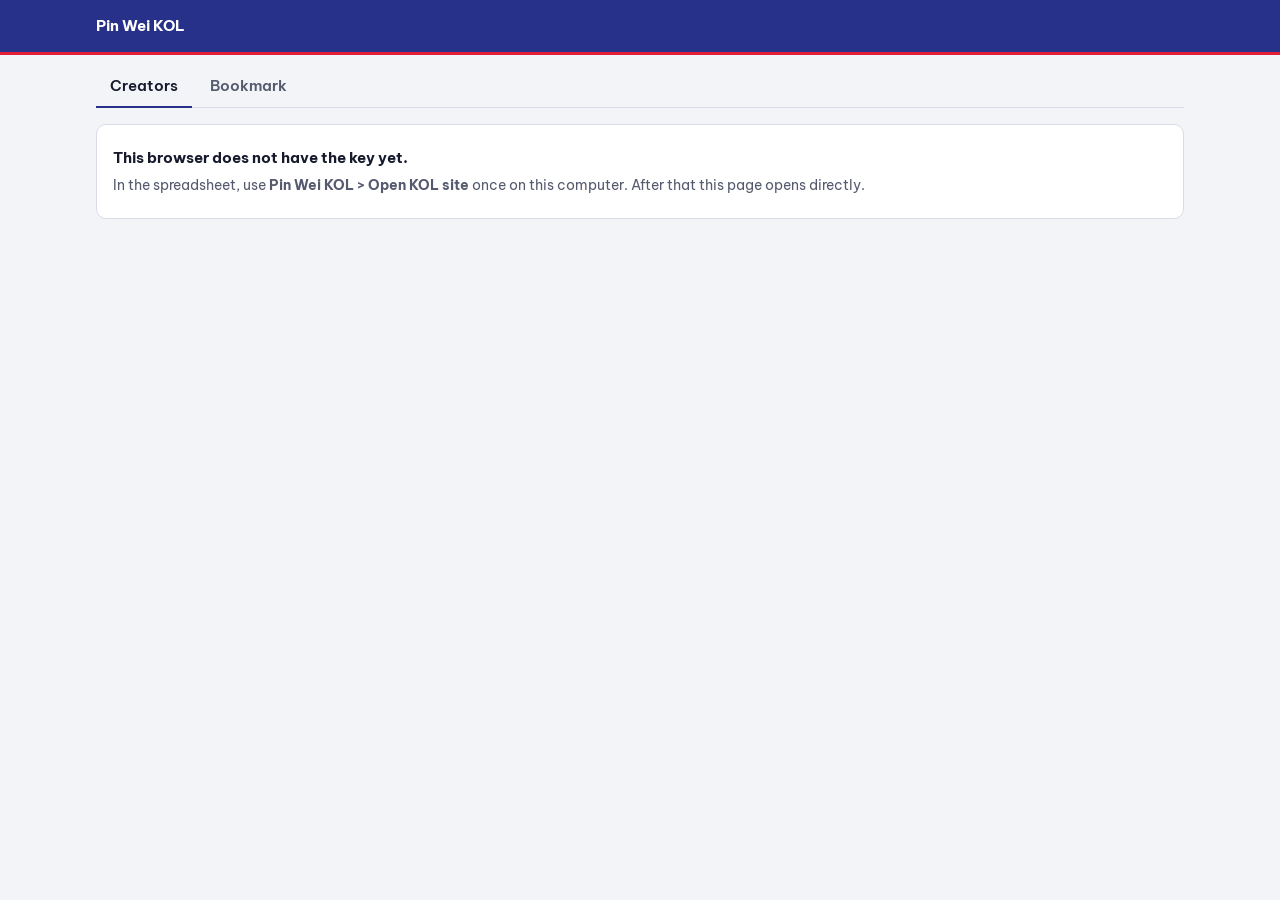
==== index.html @ bf18d28a "Publish site from PinWei_Marketing 1ddd1f8" ====
<!doctype html>
<html lang="en">
<head>
<meta charset="utf-8">
<meta name="viewport" content="width=device-width, initial-scale=1">
<meta name="robots" content="noindex">
<title>Pin Wei · KOL</title>
<link rel="preconnect" href="https://fonts.googleapis.com">
<link href="https://fonts.googleapis.com/css2?family=Be+Vietnam+Pro:wght@400;600;700&display=swap" rel="stylesheet">
<link rel="stylesheet" href="app.css">
</head>
<body>
<header class="top"><div class="wrap wide"><div class="brand">Pin Wei KOL</div></div></header>
<main class="wrap wide">
<nav class="tabs"><a href="#creators" class="on">Creators</a><a href="install.html">Bookmark</a></nav>
<div id="main"><p class="muted">Loading…</p></div>
</main>
<script src="config.js"></script>
<script src="common.js"></script>
<script src="kol.js"></script>
</body>
</html>
---- app.css ----
/* Generated by kol/tools/build.js from posting/Web.js, site/build.js and KOL_CSS. Do not edit. */
:root{--font:"Be Vietnam Pro",system-ui,-apple-system,"Segoe UI",Roboto,sans-serif;--bg:#f3f4f8;--fg:#171a2c;--muted:#555a6e;--card:#fff;--line:#d9dce8;--brand:#e21e36;--navy:#28318a;--navy-strong:#1e2570;--ok:#137035;--ok-bg:#e3f5e9;--warn:#9a5b00;--warn-bg:#fff2d6;--bad:#c3142a;--bad-bg:#fde8eb;color-scheme:light}*{box-sizing:border-box}body{margin:0;background:var(--bg);color:var(--fg);font:15px/1.5 var(--font);-webkit-font-smoothing:antialiased}.wrap{max-width:640px;margin:0 auto;padding:0 16px}.top{background:#28318a;color:#fff;border-bottom:3px solid var(--brand)}.top .wrap{display:flex;align-items:center;height:52px}.brand{font-weight:700}h1{font-size:20px;margin:20px 0 4px}p{margin:6px 0}.muted{color:var(--muted);font-size:14px}.panel{background:var(--card);border:1px solid var(--line);border-radius:10px;padding:16px;margin:16px 0}label{display:block;font-weight:600;font-size:14px;margin:12px 0 4px}label:first-child{margin-top:0}input[type=text],input[type=url],input[type=number],select,textarea{width:100%;font:inherit;color:var(--fg);background:var(--card);border:1px solid var(--line);border-radius:6px;padding:8px 10px}.pair{display:grid;grid-template-columns:1fr 1fr;gap:12px}.check{display:flex;gap:8px;align-items:center;font-weight:400;margin-top:14px}.url{font-size:13px;color:var(--muted);overflow-wrap:anywhere;margin-top:4px}button,.btn{display:inline-block;margin-top:16px;background:var(--navy);color:#fff;border:0;border-radius:6px;padding:9px 18px;font:inherit;font-weight:600;cursor:pointer;text-decoration:none}button:hover,.btn:hover{background:var(--navy-strong)}button:disabled{opacity:.6;cursor:default}.note{margin:12px 0 0;padding:8px 12px;border-radius:6px;font-size:14px}.note:empty{display:none}.ok{background:var(--ok-bg);color:var(--ok)}.warn{background:var(--warn-bg);color:var(--warn)}.bad{background:var(--bad-bg);color:var(--bad)}table{border-collapse:collapse;width:100%;font-size:14px}td{padding:4px 0;vertical-align:top}td:first-child{color:var(--muted);width:40%}.bm{display:inline-block;margin:8px 0;padding:6px 14px;border:1px dashed var(--navy);border-radius:6px;color:var(--fg);font-weight:600;text-decoration:none}ol{padding-left:20px}li{margin:4px 0}.wrap.wide{max-width:1120px}.tabs{display:flex;gap:4px;border-bottom:1px solid var(--line);margin:12px 0 16px}.tabs a{padding:8px 14px;color:var(--muted);text-decoration:none;font-weight:600;border-bottom:2px solid transparent;margin-bottom:-1px}.tabs a.on{color:var(--fg);border-color:var(--navy)}.plans{display:flex;flex-wrap:wrap;gap:8px;margin:10px 0}.plans a{padding:5px 12px;border:1px solid var(--line);border-radius:6px;color:var(--fg);text-decoration:none;font-size:14px;background:var(--card)}.plans a.on{border-color:var(--navy);font-weight:600}.bar{display:flex;align-items:center;gap:10px;margin:12px 0;max-width:420px}.bar label{margin:0;white-space:nowrap}table.list{border-collapse:separate;border-spacing:0;background:var(--card);border:1px solid var(--line);border-radius:10px;margin:8px 0 24px}.list th{text-align:left;font-size:13px;color:var(--muted);font-weight:600;padding:8px 10px}.list td{padding:8px 10px;border-top:1px solid var(--line)}.list td:first-child{color:inherit;width:auto}.list a{color:var(--navy);font-weight:600}.list button{margin:0 0 4px;padding:6px 12px;font-size:14px}.list button.alt{background:transparent;color:var(--fg);border:1px solid var(--line)}.list input,.list select{padding:6px 8px;font-size:14px;margin-bottom:4px;min-width:180px}.tag{font-size:12px;font-weight:600;border-radius:4px;padding:1px 6px;background:var(--warn-bg);color:var(--warn)}.small{font-size:13px}.okc{color:var(--ok)}.badc{color:var(--bad)}tr.done td{opacity:.6}.list textarea.txt{width:100%;min-width:260px;font-size:14px;margin-bottom:6px}.queue td:nth-child(2){width:46%}button.alt,.btn.alt{background:var(--card);color:var(--fg);border:1px solid var(--line)}button.alt:hover,.btn.alt:hover{background:var(--bg)}label.btn{display:inline-block;margin:0;font-weight:600;font-size:14px;padding:7px 14px;border-radius:6px;cursor:pointer}.compose-grid{display:grid;grid-template-columns:minmax(0,3fr) minmax(0,2fr);gap:20px;align-items:start;margin:8px 0 32px}.card{background:var(--card);border:1px solid var(--line);border-radius:10px;padding:16px}.card-title{font-size:17px;margin:0 0 12px;padding-bottom:10px;border-bottom:1px solid var(--line)}.postbox{width:100%;min-height:200px;font:17px/1.5 var(--font);color:var(--fg);border:0;padding:4px 0;resize:vertical;outline:none}.photo{margin:10px 0}.photo img{display:block;max-width:100%;max-height:360px;border-radius:8px;border:1px solid var(--line);margin-bottom:6px}.photo button{margin:0;padding:5px 12px;font-size:13px}.row{display:flex;align-items:center;gap:10px;margin:10px 0;flex-wrap:wrap}.targets{border:1px solid var(--line);border-radius:8px;padding:4px 12px}.targets .check{align-items:flex-start;margin:8px 0}.targets input{margin-top:4px}.actions{display:flex;gap:10px;justify-content:flex-end}.actions button{margin-top:4px}.result{margin-top:12px;font-size:14px}.result div{margin:4px 0}.recent .list{margin:0;border:0}.recent .list td{padding:8px 4px}.recent .list tr:first-child td{border-top:0}.st-draft{background:#eef0f5;color:var(--muted)}.st-approved{background:var(--warn-bg);color:var(--warn)}.st-published{background:var(--ok-bg);color:var(--ok)}@media (max-width:900px){.compose-grid{grid-template-columns:1fr}}@media (max-width:760px){.list thead{display:none}.list tr{display:block;border-top:1px solid var(--line);padding:6px 0}.list tr:first-child{border-top:0}.list td{display:block;border:0;padding:4px 12px}.list td[data-th]:before{content:attr(data-th);display:block;font-size:12px;color:var(--muted)}}.tab-body{min-height:200px}@media (max-width:520px){.tabs{overflow-x:auto;scrollbar-width:none}.tabs a{padding:8px 9px;white-space:nowrap;font-size:14px}}.foot{color:var(--muted);font-size:13px;margin:8px 0 32px}.foot a{color:var(--muted)}.card-title a{font-weight:400;margin-left:8px}:root{--s1:#2a78d6;--s2:#eb6834;--s3:#1baf7a;--st-good:#0ca30c;--st-warn:#fab219;--st-bad:#d03b3b;--st-none:#c3c2b7;--gridline:#e1e0d9;--axis:#898781}.dash-head p{margin:0 0 12px}.tiles{display:grid;grid-template-columns:repeat(auto-fit,minmax(160px,1fr));gap:12px;margin-bottom:16px}.tile{background:var(--card);border:1px solid var(--line);border-radius:10px;padding:12px 14px}.tile-label{font-size:13px;color:var(--muted)}.tile-value{font-size:26px;font-weight:600;line-height:1.3}.dash-grid{display:grid;grid-template-columns:minmax(0,3fr) minmax(0,2fr);gap:16px;margin-bottom:16px;align-items:start}#t-dash>.card{margin-bottom:16px}#t-dash table.list{margin:0;border:0}#t-dash .list tr:first-child td{border-top:1px solid var(--line)}.n{text-align:right;font-variant-numeric:tabular-nums}.legend{display:flex;flex-wrap:wrap;gap:6px 16px;font-size:13px;margin:4px 0 10px}.key{display:inline-flex;align-items:center;gap:6px}.swatch{display:inline-block;width:10px;height:10px;border-radius:2px;margin-right:4px;vertical-align:middle}.chart{position:relative;display:flex;gap:8px;padding:18px 0 24px}.yaxis{height:var(--h);display:flex;flex-direction:column;justify-content:space-between;font-size:12px;color:var(--axis);font-variant-numeric:tabular-nums;text-align:right;min-width:20px;transform:translateY(7px)}.plot{position:relative;flex:1;height:var(--h);border-bottom:1px solid #c3c2b7}.grid{position:absolute;left:0;right:0;height:1px;background:var(--gridline)}.cols{position:absolute;inset:0;display:flex;justify-content:space-around;align-items:flex-end}.col{position:relative;height:100%;display:flex;flex-direction:column;justify-content:flex-end;align-items:center;flex:1;outline:none;cursor:default}.col:hover .stack,.col:focus .stack{filter:brightness(0.92)}.cap{font-size:12px;color:var(--muted);margin-bottom:2px;font-variant-numeric:tabular-nums}.stack{width:24px;max-width:70%;display:flex;flex-direction:column-reverse;gap:2px}.seg{min-height:2px}.seg.top{border-radius:4px 4px 0 0}.xlab{position:absolute;top:100%;margin-top:4px;font-size:12px;color:var(--axis);white-space:nowrap}.tip{position:absolute;z-index:2;background:var(--card);border:1px solid var(--line);border-radius:8px;padding:8px 10px;font-size:13px;box-shadow:0 4px 14px rgba(0,0,0,.12);pointer-events:none;min-width:130px}.sbar{display:flex;gap:2px;height:16px;border-radius:4px;overflow:hidden;margin:8px 0 12px}.sseg{min-width:4px}@media (max-width:900px){.dash-grid{grid-template-columns:1fr}}.scroll-x{overflow-x:auto}@media (max-width:760px){.dash-table thead{display:table-header-group}.dash-table tr{display:table-row;padding:0}.dash-table td{display:table-cell;padding:6px 8px;border-top:1px solid var(--line)}.dash-table th{padding:6px 8px;white-space:nowrap}}input[type=search]{font:inherit;color:var(--fg);background:var(--card);border:1px solid var(--line);border-radius:6px;padding:7px 10px}.qbar{display:flex;align-items:center;gap:10px;flex-wrap:wrap;margin:12px 0}.qbar label{margin:0;white-space:nowrap}.qbar input[type=text]{width:180px}.qbar input[type=search]{flex:1;min-width:160px;max-width:320px}.qbar button{margin:0;padding:7px 14px;font-size:14px}.qbar .check.inline{margin:0;font-weight:400}.qsum{font-size:14px;margin:8px 0}.qsum a{color:var(--navy)}.qtable td{vertical-align:middle;padding:7px 10px}.qtable .qg a{font-weight:600}.qtable .qs{white-space:nowrap}.qtable .qs input{width:150px;min-width:0;margin:0 6px 0 0}.qtable .qs select{width:auto;min-width:0;margin:0 6px 0 0}.qtable button{margin:0}.qtable .qa,.qtable .qx{white-space:nowrap;width:1%}.qtext{padding:10px 14px;margin:8px 0}.qtext-line{display:flex;align-items:center;gap:12px}.qtext-line b{white-space:nowrap;font-size:14px}.qtext-preview{flex:1;min-width:0;white-space:nowrap;overflow:hidden;text-overflow:ellipsis}.qtext label{margin:0 0 6px}.qtext textarea{font-size:15px}.qtext .row{margin:8px 0 0}.qtext .row button{margin:0}.link-btn{background:none!important;border:0;color:var(--navy);font-weight:600;padding:4px 2px!important;margin:0!important;font-size:14px;cursor:pointer}.link-btn:hover{text-decoration:underline}.qx .link-btn,.mtoggle{color:var(--muted)}.link-btn[data-armed]{color:var(--bad)}.msgline{min-height:20px;margin:-16px 0 8px}.msgline a{color:var(--navy);font-weight:600}.pager{display:flex;align-items:center;gap:12px;margin:0 0 24px}.pager button{margin:0;padding:6px 14px;font-size:14px}.addgroup{margin:8px 0 12px;padding:10px 16px}.addgroup summary{cursor:pointer;font-weight:600;color:var(--navy)}.addgrid{display:grid;grid-template-columns:repeat(7,minmax(0,1fr));gap:8px 12px;margin-top:10px}.addgrid .wide{grid-column:span 2}.addgrid label{margin:0 0 4px}.addgroup .row button{margin:0}.mtable td{vertical-align:middle}.mtable input,.mtable select{min-width:0;margin:0}.mtable input[type=number]{width:70px}.mtable input.mn{min-width:140px}.mtable tr.off td{background:var(--bg)}.mtable tr.off a{color:var(--muted)}.nowrap{white-space:nowrap}@media (max-width:900px){.addgrid{grid-template-columns:1fr 1fr}.addgrid .wide{grid-column:span 2}}@media (max-width:760px){table.qtable,.qtable tbody{display:block}.qtable tr[data-i]{display:flex;flex-wrap:wrap;align-items:center;gap:4px 8px;padding:8px 12px}.qtable td{padding:0;width:auto!important}.qtable .qg{flex:0 0 100%}.qtable .qs{order:5;flex:0 0 100%;display:flex;gap:6px}.qtable .qs input{flex:1;width:0}.qtable .qs select,.qtable .qs input{margin:0}.msgline{margin-top:0}.qtext-line{flex-wrap:wrap}.qtext-preview{flex:0 0 100%;order:3}}.ctable td{vertical-align:middle}.ctable .who a{font-weight:600}.ctable .n{text-align:right;font-variant-numeric:tabular-nums;white-space:nowrap}.st{font-size:12px;font-weight:600;border-radius:4px;padding:1px 6px;background:#eef0f5;color:var(--muted)}.st-approved{background:var(--ok-bg);color:var(--ok)}.st-rejected,.st-archived{background:var(--bad-bg);color:var(--bad)}.st-classified{background:var(--warn-bg);color:var(--warn)}.cbar select{width:auto;min-width:0;padding:7px 10px}.addcreator{margin:8px 0 12px;padding:10px 16px}.addcreator summary{cursor:pointer;font-weight:600;color:var(--navy)}.addcreator .grid{display:grid;grid-template-columns:2fr 1fr 1fr;gap:8px 12px;margin-top:10px}.addcreator .grid .wide{grid-column:1/-1}.addcreator label{margin:0 0 4px}.addcreator .row button{margin:0}.caps{font-size:13px;color:var(--muted);margin:4px 0 0;padding-left:18px}.caps li{margin:2px 0}.cgrid{display:grid;grid-template-columns:repeat(4,minmax(0,1fr));gap:0 12px;align-items:end}.cgrid .w2{grid-column:span 2}.cgrid .check{margin:0 0 10px}#f label{margin-top:10px}#f textarea{resize:vertical}@media (max-width:760px){.addcreator .grid{grid-template-columns:1fr}table.ctable,.ctable tbody{display:block}.ctable tr{display:flex;flex-wrap:wrap;align-items:baseline;gap:2px 12px;padding:8px 12px}.ctable td{padding:0;font-size:13px}.ctable td.who{flex:0 0 100%;font-size:14px}.ctable td[data-th]:before{display:inline;font-size:13px;content:attr(data-th) ": "}.ctable td.who:before,.ctable td.stc:before{content:none}.ctable td.nt{flex:0 0 100%}.ctable td.nt:empty{display:none}.ctable .n{text-align:left}}@media (max-width:560px){.cgrid{grid-template-columns:1fr 1fr}}
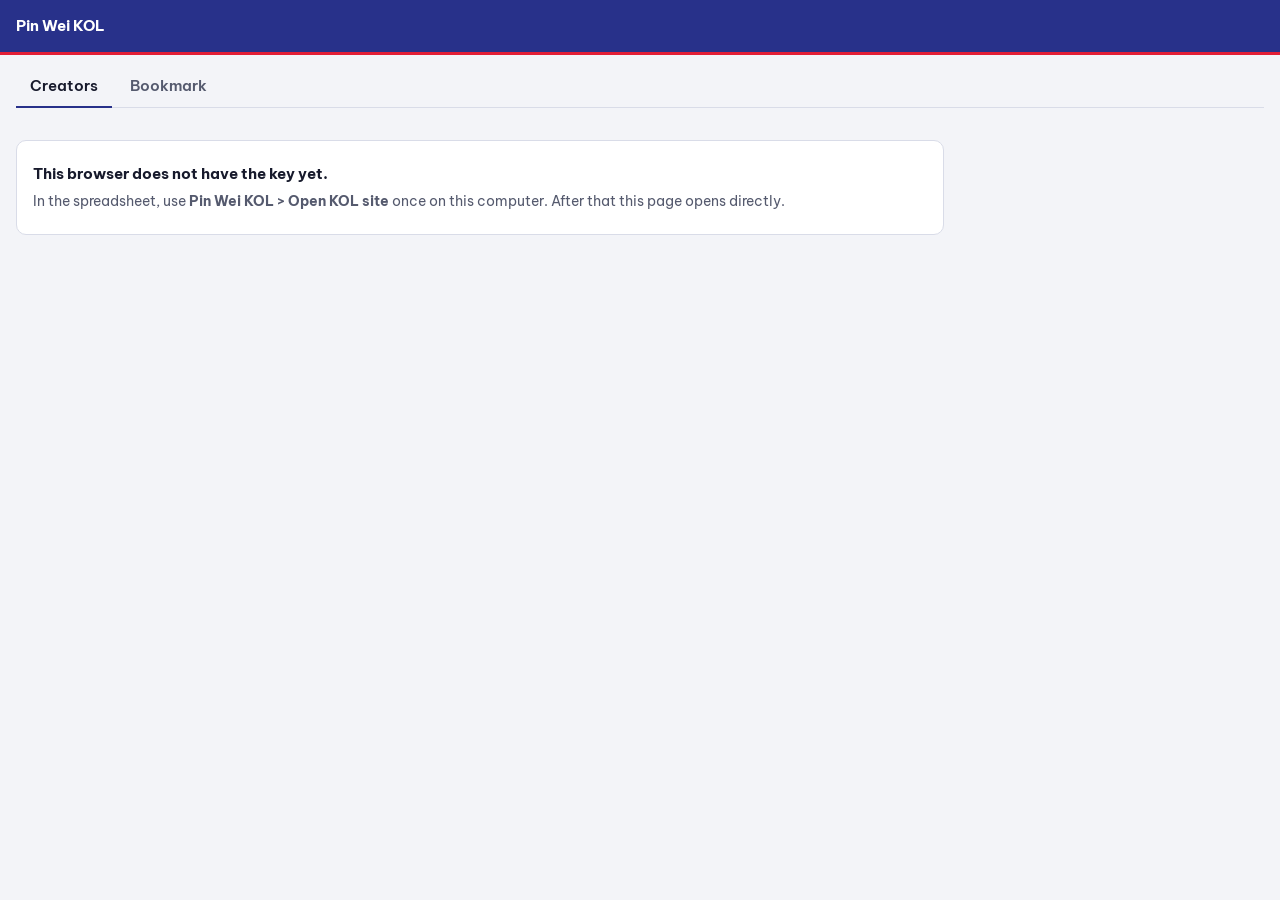
==== commit 42f526fe: "Publish site from PinWei_Marketing ca336af" ====
--- a/index.html
+++ b/index.html
@@ -10,10 +10,10 @@
 <link rel="stylesheet" href="app.css">
 </head>
 <body>
-<header class="top"><div class="wrap wide"><div class="brand">Pin Wei KOL</div></div></header>
-<main class="wrap wide">
+<header class="top"><div class="wrap xwide"><div class="brand">Pin Wei KOL</div></div></header>
+<main class="wrap xwide">
 <nav class="tabs"><a href="#creators" class="on">Creators</a><a href="install.html">Bookmark</a></nav>
-<div id="main"><p class="muted">Loading…</p></div>
+<div class="kgrid"><div id="main"><p class="muted">Loading…</p></div><aside id="aipanel" class="aipanel"></aside></div>
 </main>
 <script src="config.js"></script>
 <script src="common.js"></script>
--- a/app.css
+++ b/app.css
@@ -1,2 +1,2 @@
 /* Generated by kol/tools/build.js from posting/Web.js, site/build.js and KOL_CSS. Do not edit. */
-:root{--font:"Be Vietnam Pro",system-ui,-apple-system,"Segoe UI",Roboto,sans-serif;--bg:#f3f4f8;--fg:#171a2c;--muted:#555a6e;--card:#fff;--line:#d9dce8;--brand:#e21e36;--navy:#28318a;--navy-strong:#1e2570;--ok:#137035;--ok-bg:#e3f5e9;--warn:#9a5b00;--warn-bg:#fff2d6;--bad:#c3142a;--bad-bg:#fde8eb;color-scheme:light}*{box-sizing:border-box}body{margin:0;background:var(--bg);color:var(--fg);font:15px/1.5 var(--font);-webkit-font-smoothing:antialiased}.wrap{max-width:640px;margin:0 auto;padding:0 16px}.top{background:#28318a;color:#fff;border-bottom:3px solid var(--brand)}.top .wrap{display:flex;align-items:center;height:52px}.brand{font-weight:700}h1{font-size:20px;margin:20px 0 4px}p{margin:6px 0}.muted{color:var(--muted);font-size:14px}.panel{background:var(--card);border:1px solid var(--line);border-radius:10px;padding:16px;margin:16px 0}label{display:block;font-weight:600;font-size:14px;margin:12px 0 4px}label:first-child{margin-top:0}input[type=text],input[type=url],input[type=number],select,textarea{width:100%;font:inherit;color:var(--fg);background:var(--card);border:1px solid var(--line);border-radius:6px;padding:8px 10px}.pair{display:grid;grid-template-columns:1fr 1fr;gap:12px}.check{display:flex;gap:8px;align-items:center;font-weight:400;margin-top:14px}.url{font-size:13px;color:var(--muted);overflow-wrap:anywhere;margin-top:4px}button,.btn{display:inline-block;margin-top:16px;background:var(--navy);color:#fff;border:0;border-radius:6px;padding:9px 18px;font:inherit;font-weight:600;cursor:pointer;text-decoration:none}button:hover,.btn:hover{background:var(--navy-strong)}button:disabled{opacity:.6;cursor:default}.note{margin:12px 0 0;padding:8px 12px;border-radius:6px;font-size:14px}.note:empty{display:none}.ok{background:var(--ok-bg);color:var(--ok)}.warn{background:var(--warn-bg);color:var(--warn)}.bad{background:var(--bad-bg);color:var(--bad)}table{border-collapse:collapse;width:100%;font-size:14px}td{padding:4px 0;vertical-align:top}td:first-child{color:var(--muted);width:40%}.bm{display:inline-block;margin:8px 0;padding:6px 14px;border:1px dashed var(--navy);border-radius:6px;color:var(--fg);font-weight:600;text-decoration:none}ol{padding-left:20px}li{margin:4px 0}.wrap.wide{max-width:1120px}.tabs{display:flex;gap:4px;border-bottom:1px solid var(--line);margin:12px 0 16px}.tabs a{padding:8px 14px;color:var(--muted);text-decoration:none;font-weight:600;border-bottom:2px solid transparent;margin-bottom:-1px}.tabs a.on{color:var(--fg);border-color:var(--navy)}.plans{display:flex;flex-wrap:wrap;gap:8px;margin:10px 0}.plans a{padding:5px 12px;border:1px solid var(--line);border-radius:6px;color:var(--fg);text-decoration:none;font-size:14px;background:var(--card)}.plans a.on{border-color:var(--navy);font-weight:600}.bar{display:flex;align-items:center;gap:10px;margin:12px 0;max-width:420px}.bar label{margin:0;white-space:nowrap}table.list{border-collapse:separate;border-spacing:0;background:var(--card);border:1px solid var(--line);border-radius:10px;margin:8px 0 24px}.list th{text-align:left;font-size:13px;color:var(--muted);font-weight:600;padding:8px 10px}.list td{padding:8px 10px;border-top:1px solid var(--line)}.list td:first-child{color:inherit;width:auto}.list a{color:var(--navy);font-weight:600}.list button{margin:0 0 4px;padding:6px 12px;font-size:14px}.list button.alt{background:transparent;color:var(--fg);border:1px solid var(--line)}.list input,.list select{padding:6px 8px;font-size:14px;margin-bottom:4px;min-width:180px}.tag{font-size:12px;font-weight:600;border-radius:4px;padding:1px 6px;background:var(--warn-bg);color:var(--warn)}.small{font-size:13px}.okc{color:var(--ok)}.badc{color:var(--bad)}tr.done td{opacity:.6}.list textarea.txt{width:100%;min-width:260px;font-size:14px;margin-bottom:6px}.queue td:nth-child(2){width:46%}button.alt,.btn.alt{background:var(--card);color:var(--fg);border:1px solid var(--line)}button.alt:hover,.btn.alt:hover{background:var(--bg)}label.btn{display:inline-block;margin:0;font-weight:600;font-size:14px;padding:7px 14px;border-radius:6px;cursor:pointer}.compose-grid{display:grid;grid-template-columns:minmax(0,3fr) minmax(0,2fr);gap:20px;align-items:start;margin:8px 0 32px}.card{background:var(--card);border:1px solid var(--line);border-radius:10px;padding:16px}.card-title{font-size:17px;margin:0 0 12px;padding-bottom:10px;border-bottom:1px solid var(--line)}.postbox{width:100%;min-height:200px;font:17px/1.5 var(--font);color:var(--fg);border:0;padding:4px 0;resize:vertical;outline:none}.photo{margin:10px 0}.photo img{display:block;max-width:100%;max-height:360px;border-radius:8px;border:1px solid var(--line);margin-bottom:6px}.photo button{margin:0;padding:5px 12px;font-size:13px}.row{display:flex;align-items:center;gap:10px;margin:10px 0;flex-wrap:wrap}.targets{border:1px solid var(--line);border-radius:8px;padding:4px 12px}.targets .check{align-items:flex-start;margin:8px 0}.targets input{margin-top:4px}.actions{display:flex;gap:10px;justify-content:flex-end}.actions button{margin-top:4px}.result{margin-top:12px;font-size:14px}.result div{margin:4px 0}.recent .list{margin:0;border:0}.recent .list td{padding:8px 4px}.recent .list tr:first-child td{border-top:0}.st-draft{background:#eef0f5;color:var(--muted)}.st-approved{background:var(--warn-bg);color:var(--warn)}.st-published{background:var(--ok-bg);color:var(--ok)}@media (max-width:900px){.compose-grid{grid-template-columns:1fr}}@media (max-width:760px){.list thead{display:none}.list tr{display:block;border-top:1px solid var(--line);padding:6px 0}.list tr:first-child{border-top:0}.list td{display:block;border:0;padding:4px 12px}.list td[data-th]:before{content:attr(data-th);display:block;font-size:12px;color:var(--muted)}}.tab-body{min-height:200px}@media (max-width:520px){.tabs{overflow-x:auto;scrollbar-width:none}.tabs a{padding:8px 9px;white-space:nowrap;font-size:14px}}.foot{color:var(--muted);font-size:13px;margin:8px 0 32px}.foot a{color:var(--muted)}.card-title a{font-weight:400;margin-left:8px}:root{--s1:#2a78d6;--s2:#eb6834;--s3:#1baf7a;--st-good:#0ca30c;--st-warn:#fab219;--st-bad:#d03b3b;--st-none:#c3c2b7;--gridline:#e1e0d9;--axis:#898781}.dash-head p{margin:0 0 12px}.tiles{display:grid;grid-template-columns:repeat(auto-fit,minmax(160px,1fr));gap:12px;margin-bottom:16px}.tile{background:var(--card);border:1px solid var(--line);border-radius:10px;padding:12px 14px}.tile-label{font-size:13px;color:var(--muted)}.tile-value{font-size:26px;font-weight:600;line-height:1.3}.dash-grid{display:grid;grid-template-columns:minmax(0,3fr) minmax(0,2fr);gap:16px;margin-bottom:16px;align-items:start}#t-dash>.card{margin-bottom:16px}#t-dash table.list{margin:0;border:0}#t-dash .list tr:first-child td{border-top:1px solid var(--line)}.n{text-align:right;font-variant-numeric:tabular-nums}.legend{display:flex;flex-wrap:wrap;gap:6px 16px;font-size:13px;margin:4px 0 10px}.key{display:inline-flex;align-items:center;gap:6px}.swatch{display:inline-block;width:10px;height:10px;border-radius:2px;margin-right:4px;vertical-align:middle}.chart{position:relative;display:flex;gap:8px;padding:18px 0 24px}.yaxis{height:var(--h);display:flex;flex-direction:column;justify-content:space-between;font-size:12px;color:var(--axis);font-variant-numeric:tabular-nums;text-align:right;min-width:20px;transform:translateY(7px)}.plot{position:relative;flex:1;height:var(--h);border-bottom:1px solid #c3c2b7}.grid{position:absolute;left:0;right:0;height:1px;background:var(--gridline)}.cols{position:absolute;inset:0;display:flex;justify-content:space-around;align-items:flex-end}.col{position:relative;height:100%;display:flex;flex-direction:column;justify-content:flex-end;align-items:center;flex:1;outline:none;cursor:default}.col:hover .stack,.col:focus .stack{filter:brightness(0.92)}.cap{font-size:12px;color:var(--muted);margin-bottom:2px;font-variant-numeric:tabular-nums}.stack{width:24px;max-width:70%;display:flex;flex-direction:column-reverse;gap:2px}.seg{min-height:2px}.seg.top{border-radius:4px 4px 0 0}.xlab{position:absolute;top:100%;margin-top:4px;font-size:12px;color:var(--axis);white-space:nowrap}.tip{position:absolute;z-index:2;background:var(--card);border:1px solid var(--line);border-radius:8px;padding:8px 10px;font-size:13px;box-shadow:0 4px 14px rgba(0,0,0,.12);pointer-events:none;min-width:130px}.sbar{display:flex;gap:2px;height:16px;border-radius:4px;overflow:hidden;margin:8px 0 12px}.sseg{min-width:4px}@media (max-width:900px){.dash-grid{grid-template-columns:1fr}}.scroll-x{overflow-x:auto}@media (max-width:760px){.dash-table thead{display:table-header-group}.dash-table tr{display:table-row;padding:0}.dash-table td{display:table-cell;padding:6px 8px;border-top:1px solid var(--line)}.dash-table th{padding:6px 8px;white-space:nowrap}}input[type=search]{font:inherit;color:var(--fg);background:var(--card);border:1px solid var(--line);border-radius:6px;padding:7px 10px}.qbar{display:flex;align-items:center;gap:10px;flex-wrap:wrap;margin:12px 0}.qbar label{margin:0;white-space:nowrap}.qbar input[type=text]{width:180px}.qbar input[type=search]{flex:1;min-width:160px;max-width:320px}.qbar button{margin:0;padding:7px 14px;font-size:14px}.qbar .check.inline{margin:0;font-weight:400}.qsum{font-size:14px;margin:8px 0}.qsum a{color:var(--navy)}.qtable td{vertical-align:middle;padding:7px 10px}.qtable .qg a{font-weight:600}.qtable .qs{white-space:nowrap}.qtable .qs input{width:150px;min-width:0;margin:0 6px 0 0}.qtable .qs select{width:auto;min-width:0;margin:0 6px 0 0}.qtable button{margin:0}.qtable .qa,.qtable .qx{white-space:nowrap;width:1%}.qtext{padding:10px 14px;margin:8px 0}.qtext-line{display:flex;align-items:center;gap:12px}.qtext-line b{white-space:nowrap;font-size:14px}.qtext-preview{flex:1;min-width:0;white-space:nowrap;overflow:hidden;text-overflow:ellipsis}.qtext label{margin:0 0 6px}.qtext textarea{font-size:15px}.qtext .row{margin:8px 0 0}.qtext .row button{margin:0}.link-btn{background:none!important;border:0;color:var(--navy);font-weight:600;padding:4px 2px!important;margin:0!important;font-size:14px;cursor:pointer}.link-btn:hover{text-decoration:underline}.qx .link-btn,.mtoggle{color:var(--muted)}.link-btn[data-armed]{color:var(--bad)}.msgline{min-height:20px;margin:-16px 0 8px}.msgline a{color:var(--navy);font-weight:600}.pager{display:flex;align-items:center;gap:12px;margin:0 0 24px}.pager button{margin:0;padding:6px 14px;font-size:14px}.addgroup{margin:8px 0 12px;padding:10px 16px}.addgroup summary{cursor:pointer;font-weight:600;color:var(--navy)}.addgrid{display:grid;grid-template-columns:repeat(7,minmax(0,1fr));gap:8px 12px;margin-top:10px}.addgrid .wide{grid-column:span 2}.addgrid label{margin:0 0 4px}.addgroup .row button{margin:0}.mtable td{vertical-align:middle}.mtable input,.mtable select{min-width:0;margin:0}.mtable input[type=number]{width:70px}.mtable input.mn{min-width:140px}.mtable tr.off td{background:var(--bg)}.mtable tr.off a{color:var(--muted)}.nowrap{white-space:nowrap}@media (max-width:900px){.addgrid{grid-template-columns:1fr 1fr}.addgrid .wide{grid-column:span 2}}@media (max-width:760px){table.qtable,.qtable tbody{display:block}.qtable tr[data-i]{display:flex;flex-wrap:wrap;align-items:center;gap:4px 8px;padding:8px 12px}.qtable td{padding:0;width:auto!important}.qtable .qg{flex:0 0 100%}.qtable .qs{order:5;flex:0 0 100%;display:flex;gap:6px}.qtable .qs input{flex:1;width:0}.qtable .qs select,.qtable .qs input{margin:0}.msgline{margin-top:0}.qtext-line{flex-wrap:wrap}.qtext-preview{flex:0 0 100%;order:3}}.ctable td{vertical-align:middle}.ctable .who a{font-weight:600}.ctable .n{text-align:right;font-variant-numeric:tabular-nums;white-space:nowrap}.st{font-size:12px;font-weight:600;border-radius:4px;padding:1px 6px;background:#eef0f5;color:var(--muted)}.st-approved{background:var(--ok-bg);color:var(--ok)}.st-rejected,.st-archived{background:var(--bad-bg);color:var(--bad)}.st-classified{background:var(--warn-bg);color:var(--warn)}.cbar select{width:auto;min-width:0;padding:7px 10px}.addcreator{margin:8px 0 12px;padding:10px 16px}.addcreator summary{cursor:pointer;font-weight:600;color:var(--navy)}.addcreator .grid{display:grid;grid-template-columns:2fr 1fr 1fr;gap:8px 12px;margin-top:10px}.addcreator .grid .wide{grid-column:1/-1}.addcreator label{margin:0 0 4px}.addcreator .row button{margin:0}.caps{font-size:13px;color:var(--muted);margin:4px 0 0;padding-left:18px}.caps li{margin:2px 0}.cgrid{display:grid;grid-template-columns:repeat(4,minmax(0,1fr));gap:0 12px;align-items:end}.cgrid .w2{grid-column:span 2}.cgrid .check{margin:0 0 10px}#f label{margin-top:10px}#f textarea{resize:vertical}@media (max-width:760px){.addcreator .grid{grid-template-columns:1fr}table.ctable,.ctable tbody{display:block}.ctable tr{display:flex;flex-wrap:wrap;align-items:baseline;gap:2px 12px;padding:8px 12px}.ctable td{padding:0;font-size:13px}.ctable td.who{flex:0 0 100%;font-size:14px}.ctable td[data-th]:before{display:inline;font-size:13px;content:attr(data-th) ": "}.ctable td.who:before,.ctable td.stc:before{content:none}.ctable td.nt{flex:0 0 100%}.ctable td.nt:empty{display:none}.ctable .n{text-align:left}}@media (max-width:560px){.cgrid{grid-template-columns:1fr 1fr}}
+:root{--font:"Be Vietnam Pro",system-ui,-apple-system,"Segoe UI",Roboto,sans-serif;--bg:#f3f4f8;--fg:#171a2c;--muted:#555a6e;--card:#fff;--line:#d9dce8;--brand:#e21e36;--navy:#28318a;--navy-strong:#1e2570;--ok:#137035;--ok-bg:#e3f5e9;--warn:#9a5b00;--warn-bg:#fff2d6;--bad:#c3142a;--bad-bg:#fde8eb;color-scheme:light}*{box-sizing:border-box}body{margin:0;background:var(--bg);color:var(--fg);font:15px/1.5 var(--font);-webkit-font-smoothing:antialiased}.wrap{max-width:640px;margin:0 auto;padding:0 16px}.top{background:#28318a;color:#fff;border-bottom:3px solid var(--brand)}.top .wrap{display:flex;align-items:center;height:52px}.brand{font-weight:700}h1{font-size:20px;margin:20px 0 4px}p{margin:6px 0}.muted{color:var(--muted);font-size:14px}.panel{background:var(--card);border:1px solid var(--line);border-radius:10px;padding:16px;margin:16px 0}label{display:block;font-weight:600;font-size:14px;margin:12px 0 4px}label:first-child{margin-top:0}input[type=text],input[type=url],input[type=number],select,textarea{width:100%;font:inherit;color:var(--fg);background:var(--card);border:1px solid var(--line);border-radius:6px;padding:8px 10px}.pair{display:grid;grid-template-columns:1fr 1fr;gap:12px}.check{display:flex;gap:8px;align-items:center;font-weight:400;margin-top:14px}.url{font-size:13px;color:var(--muted);overflow-wrap:anywhere;margin-top:4px}button,.btn{display:inline-block;margin-top:16px;background:var(--navy);color:#fff;border:0;border-radius:6px;padding:9px 18px;font:inherit;font-weight:600;cursor:pointer;text-decoration:none}button:hover,.btn:hover{background:var(--navy-strong)}button:disabled{opacity:.6;cursor:default}.note{margin:12px 0 0;padding:8px 12px;border-radius:6px;font-size:14px}.note:empty{display:none}.ok{background:var(--ok-bg);color:var(--ok)}.warn{background:var(--warn-bg);color:var(--warn)}.bad{background:var(--bad-bg);color:var(--bad)}table{border-collapse:collapse;width:100%;font-size:14px}td{padding:4px 0;vertical-align:top}td:first-child{color:var(--muted);width:40%}.bm{display:inline-block;margin:8px 0;padding:6px 14px;border:1px dashed var(--navy);border-radius:6px;color:var(--fg);font-weight:600;text-decoration:none}ol{padding-left:20px}li{margin:4px 0}.wrap.wide{max-width:1120px}.tabs{display:flex;gap:4px;border-bottom:1px solid var(--line);margin:12px 0 16px}.tabs a{padding:8px 14px;color:var(--muted);text-decoration:none;font-weight:600;border-bottom:2px solid transparent;margin-bottom:-1px}.tabs a.on{color:var(--fg);border-color:var(--navy)}.plans{display:flex;flex-wrap:wrap;gap:8px;margin:10px 0}.plans a{padding:5px 12px;border:1px solid var(--line);border-radius:6px;color:var(--fg);text-decoration:none;font-size:14px;background:var(--card)}.plans a.on{border-color:var(--navy);font-weight:600}.bar{display:flex;align-items:center;gap:10px;margin:12px 0;max-width:420px}.bar label{margin:0;white-space:nowrap}table.list{border-collapse:separate;border-spacing:0;background:var(--card);border:1px solid var(--line);border-radius:10px;margin:8px 0 24px}.list th{text-align:left;font-size:13px;color:var(--muted);font-weight:600;padding:8px 10px}.list td{padding:8px 10px;border-top:1px solid var(--line)}.list td:first-child{color:inherit;width:auto}.list a{color:var(--navy);font-weight:600}.list button{margin:0 0 4px;padding:6px 12px;font-size:14px}.list button.alt{background:transparent;color:var(--fg);border:1px solid var(--line)}.list input,.list select{padding:6px 8px;font-size:14px;margin-bottom:4px;min-width:180px}.tag{font-size:12px;font-weight:600;border-radius:4px;padding:1px 6px;background:var(--warn-bg);color:var(--warn)}.small{font-size:13px}.okc{color:var(--ok)}.badc{color:var(--bad)}tr.done td{opacity:.6}.list textarea.txt{width:100%;min-width:260px;font-size:14px;margin-bottom:6px}.queue td:nth-child(2){width:46%}button.alt,.btn.alt{background:var(--card);color:var(--fg);border:1px solid var(--line)}button.alt:hover,.btn.alt:hover{background:var(--bg)}label.btn{display:inline-block;margin:0;font-weight:600;font-size:14px;padding:7px 14px;border-radius:6px;cursor:pointer}.compose-grid{display:grid;grid-template-columns:minmax(0,3fr) minmax(0,2fr);gap:20px;align-items:start;margin:8px 0 32px}.card{background:var(--card);border:1px solid var(--line);border-radius:10px;padding:16px}.card-title{font-size:17px;margin:0 0 12px;padding-bottom:10px;border-bottom:1px solid var(--line)}.postbox{width:100%;min-height:200px;font:17px/1.5 var(--font);color:var(--fg);border:0;padding:4px 0;resize:vertical;outline:none}.photo{margin:10px 0}.photo img{display:block;max-width:100%;max-height:360px;border-radius:8px;border:1px solid var(--line);margin-bottom:6px}.photo button{margin:0;padding:5px 12px;font-size:13px}.row{display:flex;align-items:center;gap:10px;margin:10px 0;flex-wrap:wrap}.targets{border:1px solid var(--line);border-radius:8px;padding:4px 12px}.targets .check{align-items:flex-start;margin:8px 0}.targets input{margin-top:4px}.actions{display:flex;gap:10px;justify-content:flex-end}.actions button{margin-top:4px}.result{margin-top:12px;font-size:14px}.result div{margin:4px 0}.recent .list{margin:0;border:0}.recent .list td{padding:8px 4px}.recent .list tr:first-child td{border-top:0}.st-draft{background:#eef0f5;color:var(--muted)}.st-approved{background:var(--warn-bg);color:var(--warn)}.st-published{background:var(--ok-bg);color:var(--ok)}@media (max-width:900px){.compose-grid{grid-template-columns:1fr}}@media (max-width:760px){.list thead{display:none}.list tr{display:block;border-top:1px solid var(--line);padding:6px 0}.list tr:first-child{border-top:0}.list td{display:block;border:0;padding:4px 12px}.list td[data-th]:before{content:attr(data-th);display:block;font-size:12px;color:var(--muted)}}.tab-body{min-height:200px}@media (max-width:520px){.tabs{overflow-x:auto;scrollbar-width:none}.tabs a{padding:8px 9px;white-space:nowrap;font-size:14px}}.foot{color:var(--muted);font-size:13px;margin:8px 0 32px}.foot a{color:var(--muted)}.card-title a{font-weight:400;margin-left:8px}:root{--s1:#2a78d6;--s2:#eb6834;--s3:#1baf7a;--st-good:#0ca30c;--st-warn:#fab219;--st-bad:#d03b3b;--st-none:#c3c2b7;--gridline:#e1e0d9;--axis:#898781}.dash-head p{margin:0 0 12px}.tiles{display:grid;grid-template-columns:repeat(auto-fit,minmax(160px,1fr));gap:12px;margin-bottom:16px}.tile{background:var(--card);border:1px solid var(--line);border-radius:10px;padding:12px 14px}.tile-label{font-size:13px;color:var(--muted)}.tile-value{font-size:26px;font-weight:600;line-height:1.3}.dash-grid{display:grid;grid-template-columns:minmax(0,3fr) minmax(0,2fr);gap:16px;margin-bottom:16px;align-items:start}#t-dash>.card{margin-bottom:16px}#t-dash table.list{margin:0;border:0}#t-dash .list tr:first-child td{border-top:1px solid var(--line)}.n{text-align:right;font-variant-numeric:tabular-nums}.legend{display:flex;flex-wrap:wrap;gap:6px 16px;font-size:13px;margin:4px 0 10px}.key{display:inline-flex;align-items:center;gap:6px}.swatch{display:inline-block;width:10px;height:10px;border-radius:2px;margin-right:4px;vertical-align:middle}.chart{position:relative;display:flex;gap:8px;padding:18px 0 24px}.yaxis{height:var(--h);display:flex;flex-direction:column;justify-content:space-between;font-size:12px;color:var(--axis);font-variant-numeric:tabular-nums;text-align:right;min-width:20px;transform:translateY(7px)}.plot{position:relative;flex:1;height:var(--h);border-bottom:1px solid #c3c2b7}.grid{position:absolute;left:0;right:0;height:1px;background:var(--gridline)}.cols{position:absolute;inset:0;display:flex;justify-content:space-around;align-items:flex-end}.col{position:relative;height:100%;display:flex;flex-direction:column;justify-content:flex-end;align-items:center;flex:1;outline:none;cursor:default}.col:hover .stack,.col:focus .stack{filter:brightness(0.92)}.cap{font-size:12px;color:var(--muted);margin-bottom:2px;font-variant-numeric:tabular-nums}.stack{width:24px;max-width:70%;display:flex;flex-direction:column-reverse;gap:2px}.seg{min-height:2px}.seg.top{border-radius:4px 4px 0 0}.xlab{position:absolute;top:100%;margin-top:4px;font-size:12px;color:var(--axis);white-space:nowrap}.tip{position:absolute;z-index:2;background:var(--card);border:1px solid var(--line);border-radius:8px;padding:8px 10px;font-size:13px;box-shadow:0 4px 14px rgba(0,0,0,.12);pointer-events:none;min-width:130px}.sbar{display:flex;gap:2px;height:16px;border-radius:4px;overflow:hidden;margin:8px 0 12px}.sseg{min-width:4px}@media (max-width:900px){.dash-grid{grid-template-columns:1fr}}.scroll-x{overflow-x:auto}@media (max-width:760px){.dash-table thead{display:table-header-group}.dash-table tr{display:table-row;padding:0}.dash-table td{display:table-cell;padding:6px 8px;border-top:1px solid var(--line)}.dash-table th{padding:6px 8px;white-space:nowrap}}input[type=search]{font:inherit;color:var(--fg);background:var(--card);border:1px solid var(--line);border-radius:6px;padding:7px 10px}.qbar{display:flex;align-items:center;gap:10px;flex-wrap:wrap;margin:12px 0}.qbar label{margin:0;white-space:nowrap}.qbar input[type=text]{width:180px}.qbar input[type=search]{flex:1;min-width:160px;max-width:320px}.qbar button{margin:0;padding:7px 14px;font-size:14px}.qbar .check.inline{margin:0;font-weight:400}.qsum{font-size:14px;margin:8px 0}.qsum a{color:var(--navy)}.qtable td{vertical-align:middle;padding:7px 10px}.qtable .qg a{font-weight:600}.qtable .qs{white-space:nowrap}.qtable .qs input{width:150px;min-width:0;margin:0 6px 0 0}.qtable .qs select{width:auto;min-width:0;margin:0 6px 0 0}.qtable button{margin:0}.qtable .qa,.qtable .qx{white-space:nowrap;width:1%}.qtext{padding:10px 14px;margin:8px 0}.qtext-line{display:flex;align-items:center;gap:12px}.qtext-line b{white-space:nowrap;font-size:14px}.qtext-preview{flex:1;min-width:0;white-space:nowrap;overflow:hidden;text-overflow:ellipsis}.qtext label{margin:0 0 6px}.qtext textarea{font-size:15px}.qtext .row{margin:8px 0 0}.qtext .row button{margin:0}.link-btn{background:none!important;border:0;color:var(--navy);font-weight:600;padding:4px 2px!important;margin:0!important;font-size:14px;cursor:pointer}.link-btn:hover{text-decoration:underline}.qx .link-btn,.mtoggle{color:var(--muted)}.link-btn[data-armed]{color:var(--bad)}.msgline{min-height:20px;margin:-16px 0 8px}.msgline a{color:var(--navy);font-weight:600}.pager{display:flex;align-items:center;gap:12px;margin:0 0 24px}.pager button{margin:0;padding:6px 14px;font-size:14px}.addgroup{margin:8px 0 12px;padding:10px 16px}.addgroup summary{cursor:pointer;font-weight:600;color:var(--navy)}.addgrid{display:grid;grid-template-columns:repeat(7,minmax(0,1fr));gap:8px 12px;margin-top:10px}.addgrid .wide{grid-column:span 2}.addgrid label{margin:0 0 4px}.addgroup .row button{margin:0}.mtable td{vertical-align:middle}.mtable input,.mtable select{min-width:0;margin:0}.mtable input[type=number]{width:70px}.mtable input.mn{min-width:140px}.mtable tr.off td{background:var(--bg)}.mtable tr.off a{color:var(--muted)}.nowrap{white-space:nowrap}@media (max-width:900px){.addgrid{grid-template-columns:1fr 1fr}.addgrid .wide{grid-column:span 2}}@media (max-width:760px){table.qtable,.qtable tbody{display:block}.qtable tr[data-i]{display:flex;flex-wrap:wrap;align-items:center;gap:4px 8px;padding:8px 12px}.qtable td{padding:0;width:auto!important}.qtable .qg{flex:0 0 100%}.qtable .qs{order:5;flex:0 0 100%;display:flex;gap:6px}.qtable .qs input{flex:1;width:0}.qtable .qs select,.qtable .qs input{margin:0}.msgline{margin-top:0}.qtext-line{flex-wrap:wrap}.qtext-preview{flex:0 0 100%;order:3}}.ctable td{vertical-align:middle}.ctable .who a{font-weight:600}.ctable .n{text-align:right;font-variant-numeric:tabular-nums;white-space:nowrap}.st{font-size:12px;font-weight:600;border-radius:4px;padding:1px 6px;background:#eef0f5;color:var(--muted)}.st-approved{background:var(--ok-bg);color:var(--ok)}.st-rejected,.st-archived{background:var(--bad-bg);color:var(--bad)}.st-classified{background:var(--warn-bg);color:var(--warn)}.cbar select{width:auto;min-width:0;padding:7px 10px}.ctable td.sc{white-space:nowrap}.ctable .cls{color:var(--fg);margin-top:2px}.warnc{color:var(--warn)}button.small-btn{margin:0;padding:3px 10px;font-size:13px}.hint{position:relative;cursor:help;text-decoration:underline dotted;text-decoration-color:#9aa0b8;text-underline-offset:3px;outline:none}.hint:hover::after,.hint:focus::after{content:attr(data-hint);position:absolute;left:0;top:100%;margin-top:6px;z-index:20;width:max-content;max-width:320px;white-space:pre-line;background:#171a2c;color:#fff;font-size:12.5px;font-weight:400;line-height:1.45;padding:8px 10px;border-radius:6px;box-shadow:0 4px 14px rgba(0,0,0,.18);text-align:left;letter-spacing:0}.hint.r:hover::after,.hint.r:focus::after{left:auto;right:0}.list th .hint{color:inherit}.keyline{margin:-12px 0 32px}.wrap.xwide{max-width:1480px}.kgrid{display:grid;grid-template-columns:minmax(0,1fr) 300px;gap:20px;align-items:start}.aipanel{position:sticky;top:12px}.aicard{padding:12px 14px}.aihead{display:flex;align-items:center;justify-content:space-between;gap:8px}.aicard p{margin:6px 0}.ailist{list-style:none;margin:8px 0;padding:0}.aiitem{border-top:1px solid var(--line);padding:8px 0}.aiitem.off .ainame{color:var(--muted)}.airow{display:flex;align-items:center;justify-content:space-between;gap:8px}.ainame{font-weight:600}.aimodel{overflow-wrap:anywhere}.aiact{margin-top:2px}.aiact .link-btn,.aiitem .link-btn{font-size:13px}.pill{font-size:12px;font-weight:600;border-radius:4px;padding:1px 6px;background:#eef0f5;color:var(--muted);white-space:nowrap}.h-ok{background:var(--ok-bg);color:var(--ok)}.h-resting{background:var(--warn-bg);color:var(--warn)}.h-failing{background:var(--bad-bg);color:var(--bad)}.qbar2{display:inline-block;width:70px;height:6px;border-radius:3px;background:#e6e8ef;margin-right:6px;vertical-align:middle;overflow:hidden}.qfill{display:block;height:100%;background:var(--navy)}.qfill.high{background:var(--bad)}.aiform{border-top:1px dashed var(--line);margin-top:8px;padding-top:4px}.aiform label{margin:8px 0 3px;font-size:13px}.aiform input,.aiform select{padding:6px 8px;font-size:14px}.aiform .row{margin:8px 0 0}.aiform .row button{margin:0;padding:6px 12px;font-size:14px}@media (max-width:1200px){.kgrid{grid-template-columns:1fr}.aipanel{position:static;max-width:520px}}@media (max-width:760px){.hint:hover::after,.hint:focus::after{max-width:calc(100vw - 48px)}}.addcreator{margin:8px 0 12px;padding:10px 16px}.addcreator summary{cursor:pointer;font-weight:600;color:var(--navy)}.agrid{display:grid;grid-template-columns:2fr 1fr 1fr;gap:8px 12px;margin-top:10px}.agrid .wide{grid-column:1/-1}.addcreator label{margin:0 0 4px}.addcreator .row button{margin:0}.caps{font-size:13px;color:var(--muted);margin:4px 0 0;padding-left:18px}.caps li{margin:2px 0}.cgrid{display:grid;grid-template-columns:repeat(4,minmax(0,1fr));gap:0 12px;align-items:end}.cgrid .w2{grid-column:span 2}.cgrid .check{margin:0 0 10px}#f label{margin-top:10px}#f textarea{resize:vertical}@media (max-width:760px){.agrid{grid-template-columns:1fr}table.ctable,.ctable tbody{display:block}.ctable tr{display:flex;flex-wrap:wrap;align-items:baseline;gap:2px 12px;padding:8px 12px}.ctable td{padding:0;font-size:13px}.ctable td.who{flex:0 0 100%;font-size:14px}.ctable td[data-th]:before{display:inline;font-size:13px;content:attr(data-th) ": "}.ctable td.who:before,.ctable td.stc:before{content:none}.ctable td.nt{flex:0 0 100%}.ctable td.nt:empty{display:none}.ctable .n{text-align:left}}@media (max-width:560px){.cgrid{grid-template-columns:1fr 1fr}}
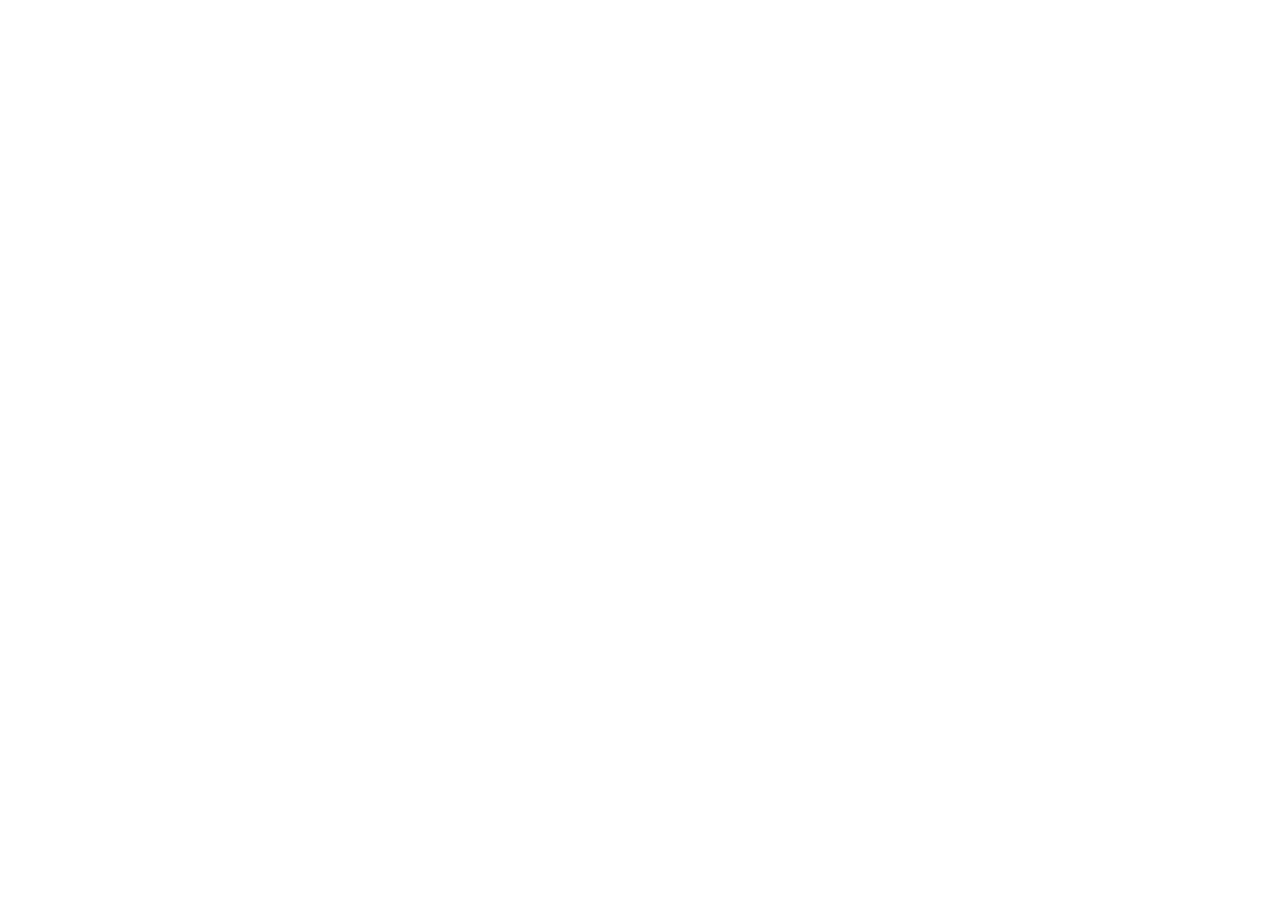
==== commit a1d3cd6d: "Redirect to https://banhcuonpinwei.github.io/pinwei-marketing/kol/" ====
--- a/index.html
+++ b/index.html
@@ -1,22 +1,7 @@
 <!doctype html>
-<html lang="en">
-<head>
-<meta charset="utf-8">
-<meta name="viewport" content="width=device-width, initial-scale=1">
-<meta name="robots" content="noindex">
-<title>Pin Wei · KOL</title>
-<link rel="preconnect" href="https://fonts.googleapis.com">
-<link href="https://fonts.googleapis.com/css2?family=Be+Vietnam+Pro:wght@400;600;700&display=swap" rel="stylesheet">
-<link rel="stylesheet" href="app.css">
-</head>
-<body>
-<header class="top"><div class="wrap xwide"><div class="brand">Pin Wei KOL</div></div></header>
-<main class="wrap xwide">
-<nav class="tabs"><a href="#creators" class="on">Creators</a><a href="install.html">Bookmark</a></nav>
-<div class="kgrid"><div id="main"><p class="muted">Loading…</p></div><aside id="aipanel" class="aipanel"></aside></div>
-</main>
-<script src="config.js"></script>
-<script src="common.js"></script>
-<script src="kol.js"></script>
-</body>
-</html>
+<html lang="en"><head><meta charset="utf-8"><meta name="robots" content="noindex">
+<title>Moved to Pin Wei Marketing</title>
+<script>location.replace("https://banhcuonpinwei.github.io/pinwei-marketing/kol/" + location.search + location.hash);</script>
+</head><body style="font:15px/1.5 system-ui,sans-serif;margin:40px">
+<p>This page moved to <a href="https://banhcuonpinwei.github.io/pinwei-marketing/kol/">https://banhcuonpinwei.github.io/pinwei-marketing/kol/</a>.</p>
+</body></html>
